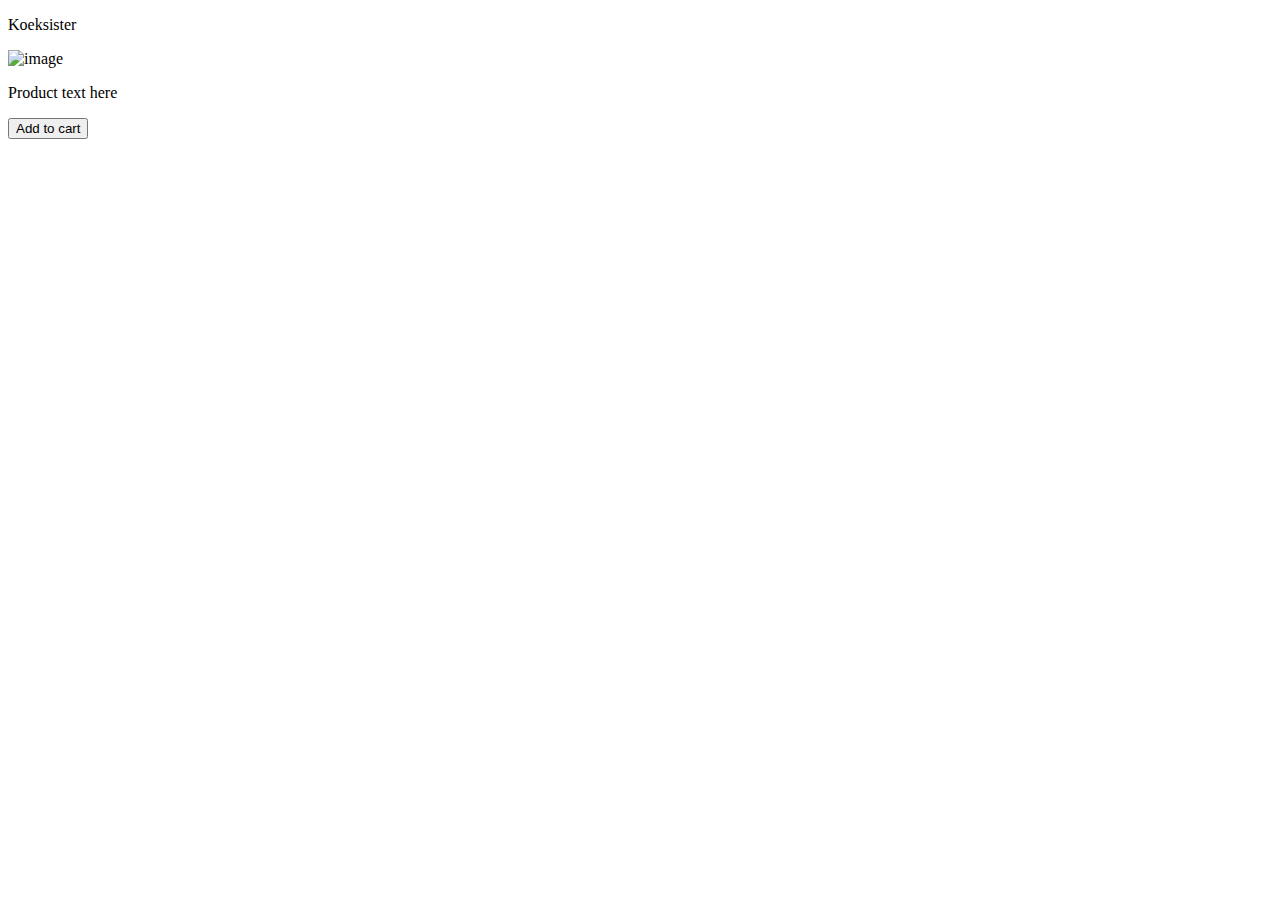
==== products.html @ f914cc5d "updated" ====
<!-- <!DOCTYPE html>
<html lang="en">
  <head>
    <meta charset="UTF-8" />
    <meta http-equiv="X-UA-Compatible" content="IE=edge" />
    <meta name="viewport" content="width=device-width, initial-scale=1.0" />
    <title>Products</title>
    <script src="./products.js"></script>
  </head>
  <body>
    <div id="products-container"></div>
  </body>
</html> -->

<!DOCTYPE html>
<html lang="en">
  <head>
    <meta charset="UTF-8" />
    <meta http-equiv="X-UA-Compatible" content="IE=edge" />
    <meta name="viewport" content="width=device-width, initial-scale=1.0" />
    <title>Products</title>
  </head>
  <body>
    <div class="product-container">
      <div class="product">
        <p class="product-title">Koeksister</p>
        <img
          src="https://images.unsplash.com/photo-1489782419474-4d4221dc5b10?dpr=1&auto=format&fit=crop&w=1500&h=1001&q=80&cs=tinysrgb&crop=&bg="
          alt="image"
        />
        <div class="product-text">
          <p>Product text here</p>
          <button>Add to cart</button>
        </div>
      </div>
    </div>
  </body>
</html>
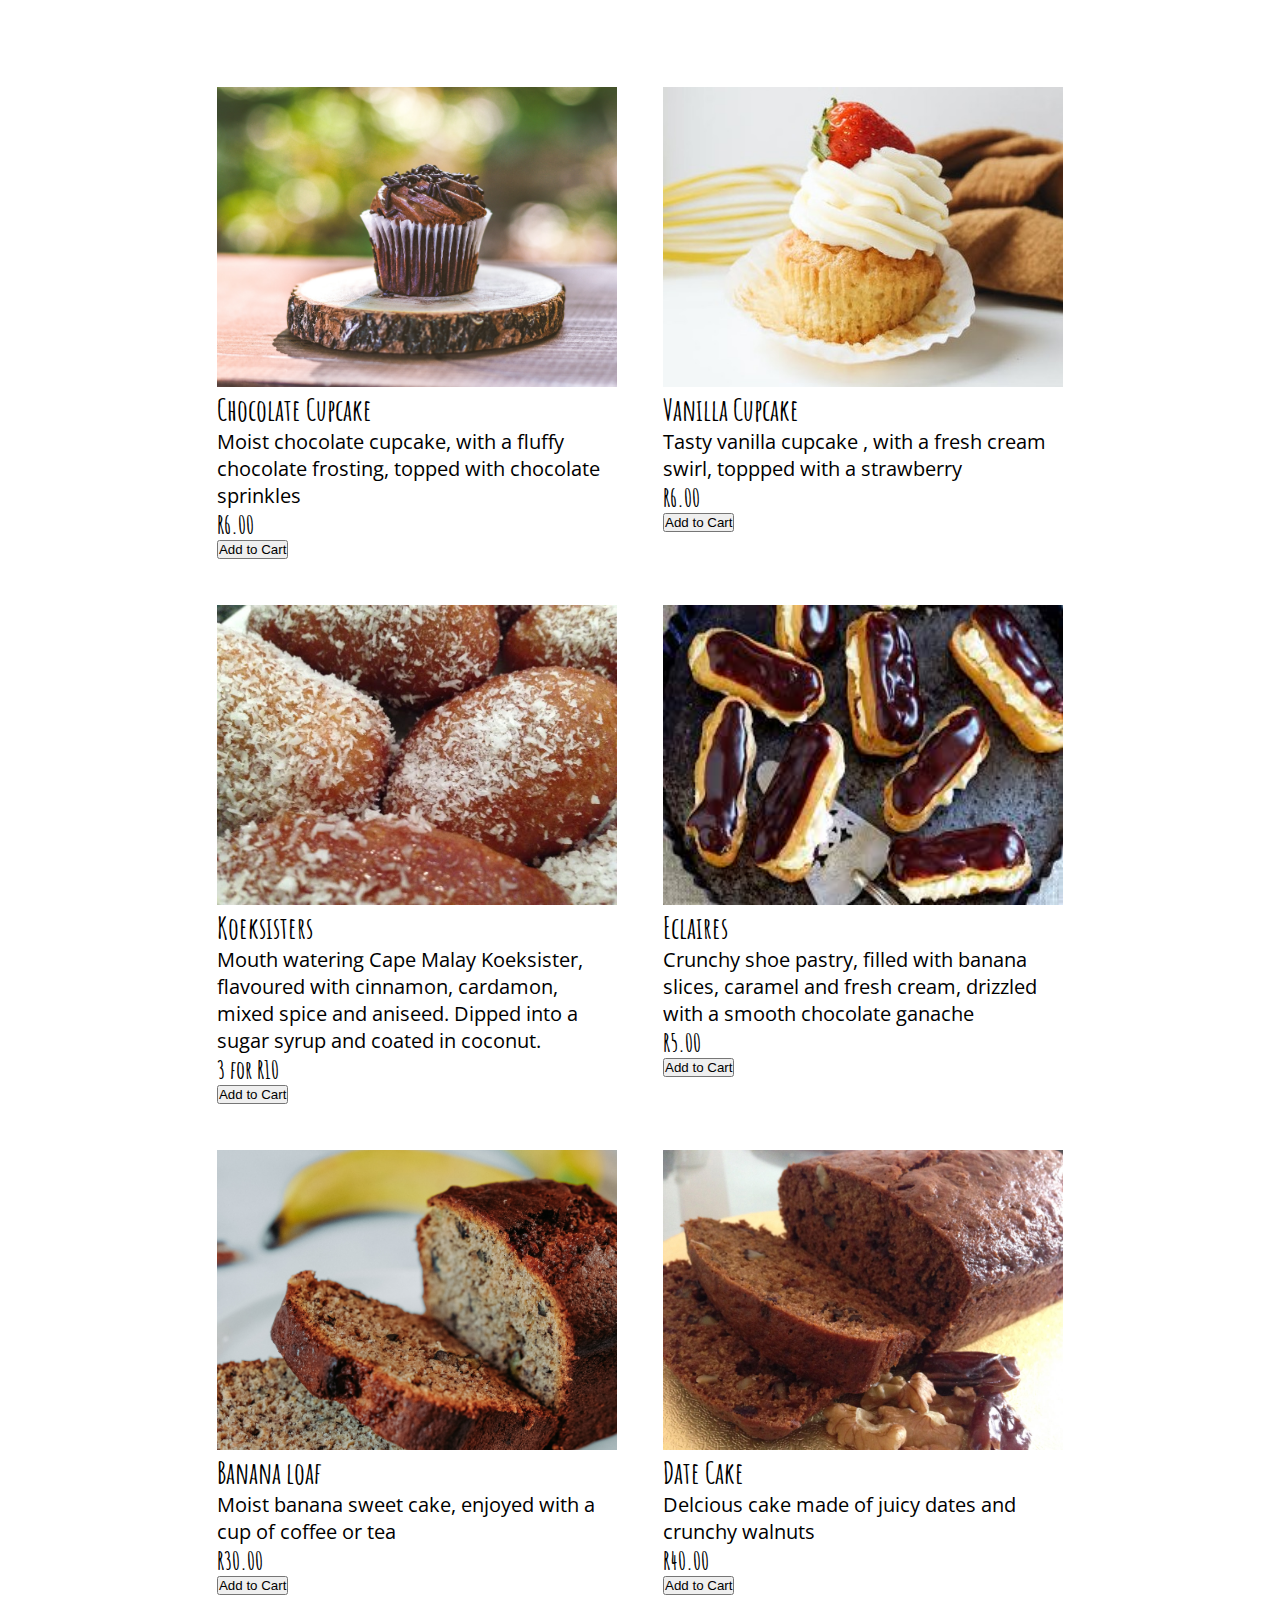
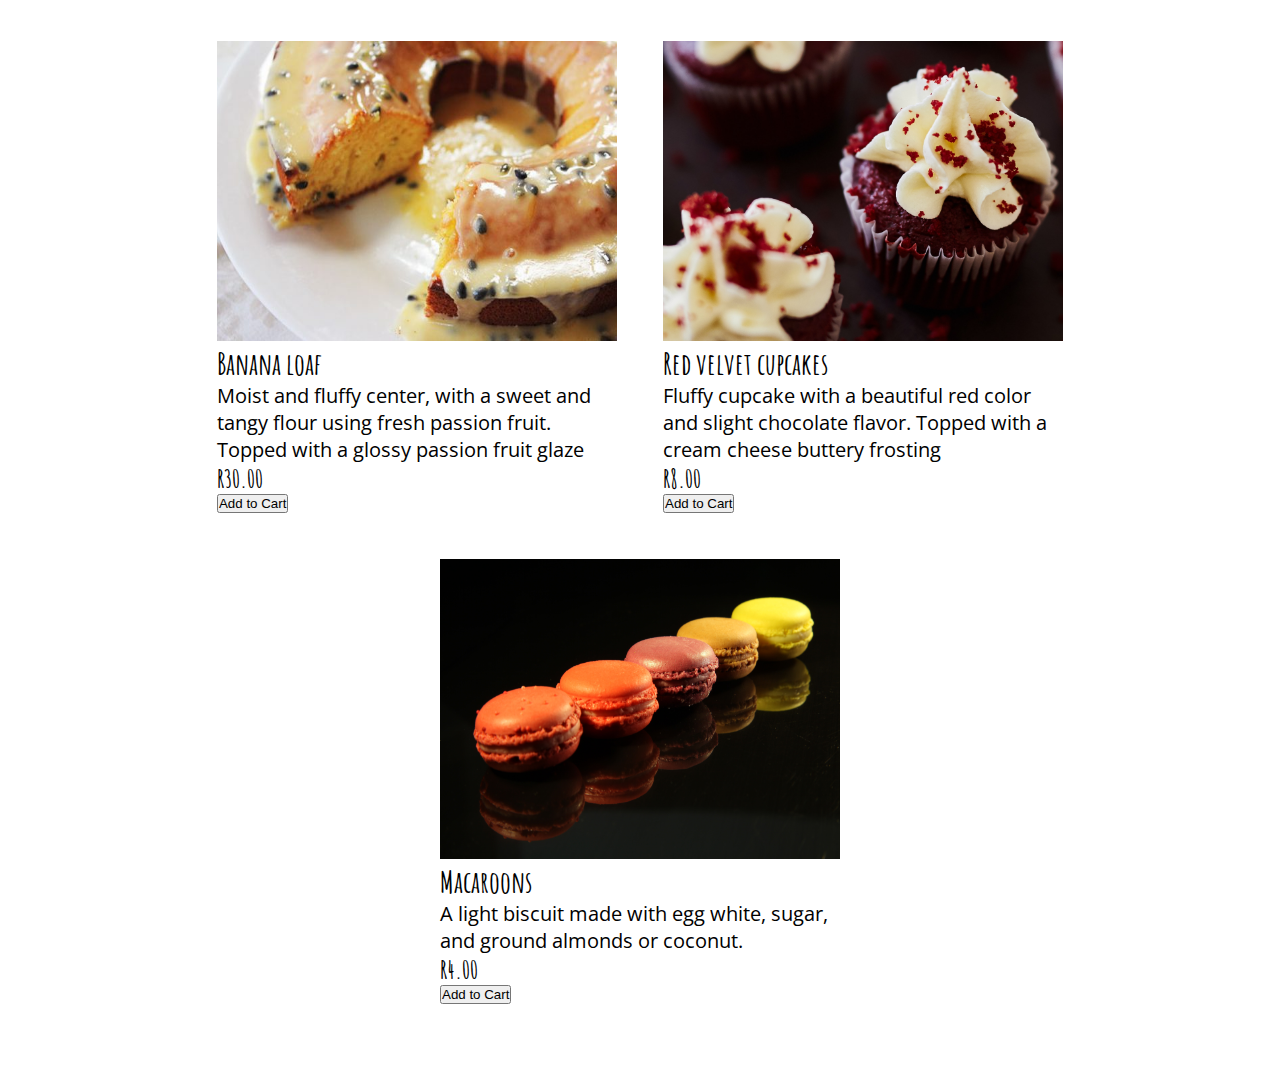
==== commit 11d9885b: "updated" ====
--- a/products.html
+++ b/products.html
@@ -1,17 +1,3 @@
-<!-- <!DOCTYPE html>
-<html lang="en">
-  <head>
-    <meta charset="UTF-8" />
-    <meta http-equiv="X-UA-Compatible" content="IE=edge" />
-    <meta name="viewport" content="width=device-width, initial-scale=1.0" />
-    <title>Products</title>
-    <script src="./products.js"></script>
-  </head>
-  <body>
-    <div id="products-container"></div>
-  </body>
-</html> -->
-
 <!DOCTYPE html>
 <html lang="en">
   <head>
@@ -19,20 +5,10 @@
     <meta http-equiv="X-UA-Compatible" content="IE=edge" />
     <meta name="viewport" content="width=device-width, initial-scale=1.0" />
     <title>Products</title>
+    <link rel="stylesheet" href="./products.css" />
   </head>
   <body>
-    <div class="product-container">
-      <div class="product">
-        <p class="product-title">Koeksister</p>
-        <img
-          src="https://images.unsplash.com/photo-1489782419474-4d4221dc5b10?dpr=1&auto=format&fit=crop&w=1500&h=1001&q=80&cs=tinysrgb&crop=&bg="
-          alt="image"
-        />
-        <div class="product-text">
-          <p>Product text here</p>
-          <button>Add to cart</button>
-        </div>
-      </div>
-    </div>
+    <div id="products-container"></div>
+    <script src="./products.js"></script>
   </body>
 </html>
--- a/products.css
+++ b/products.css
@@ -0,0 +1,40 @@
+@import url("https://fonts.googleapis.com/css2?family=Amatic+SC:wght@400;700&display=swap");
+@import url("https://fonts.googleapis.com/css2?family=Open+Sans+Condensed:wght@300&display=swap");
+* {
+  margin: 0;
+  padding: 0;
+  box-sizing: border-box;
+}
+.product-image {
+  width: 100%;
+  height: 300px;
+}
+.item {
+  width: 400px;
+  margin: 2%;
+  /* border: 1px solid grey; */
+}
+#products-container {
+  display: flex;
+  flex-wrap: wrap;
+  justify-content: center;
+  padding: 5%;
+  /* margin-left: 70px; */
+  width: 100%;
+}
+.name {
+  font-family: "Amatic SC", cursive;
+  font-weight: bolder;
+  font-size: 30px;
+}
+.description {
+  font-family: "Open Sans Condensed", sans-serif;
+  font-size: 20px;
+  text-align: left;
+}
+
+.price {
+  font-family: "Amatic SC", cursive;
+  font-size: 25px;
+  font-weight: bolder;
+}
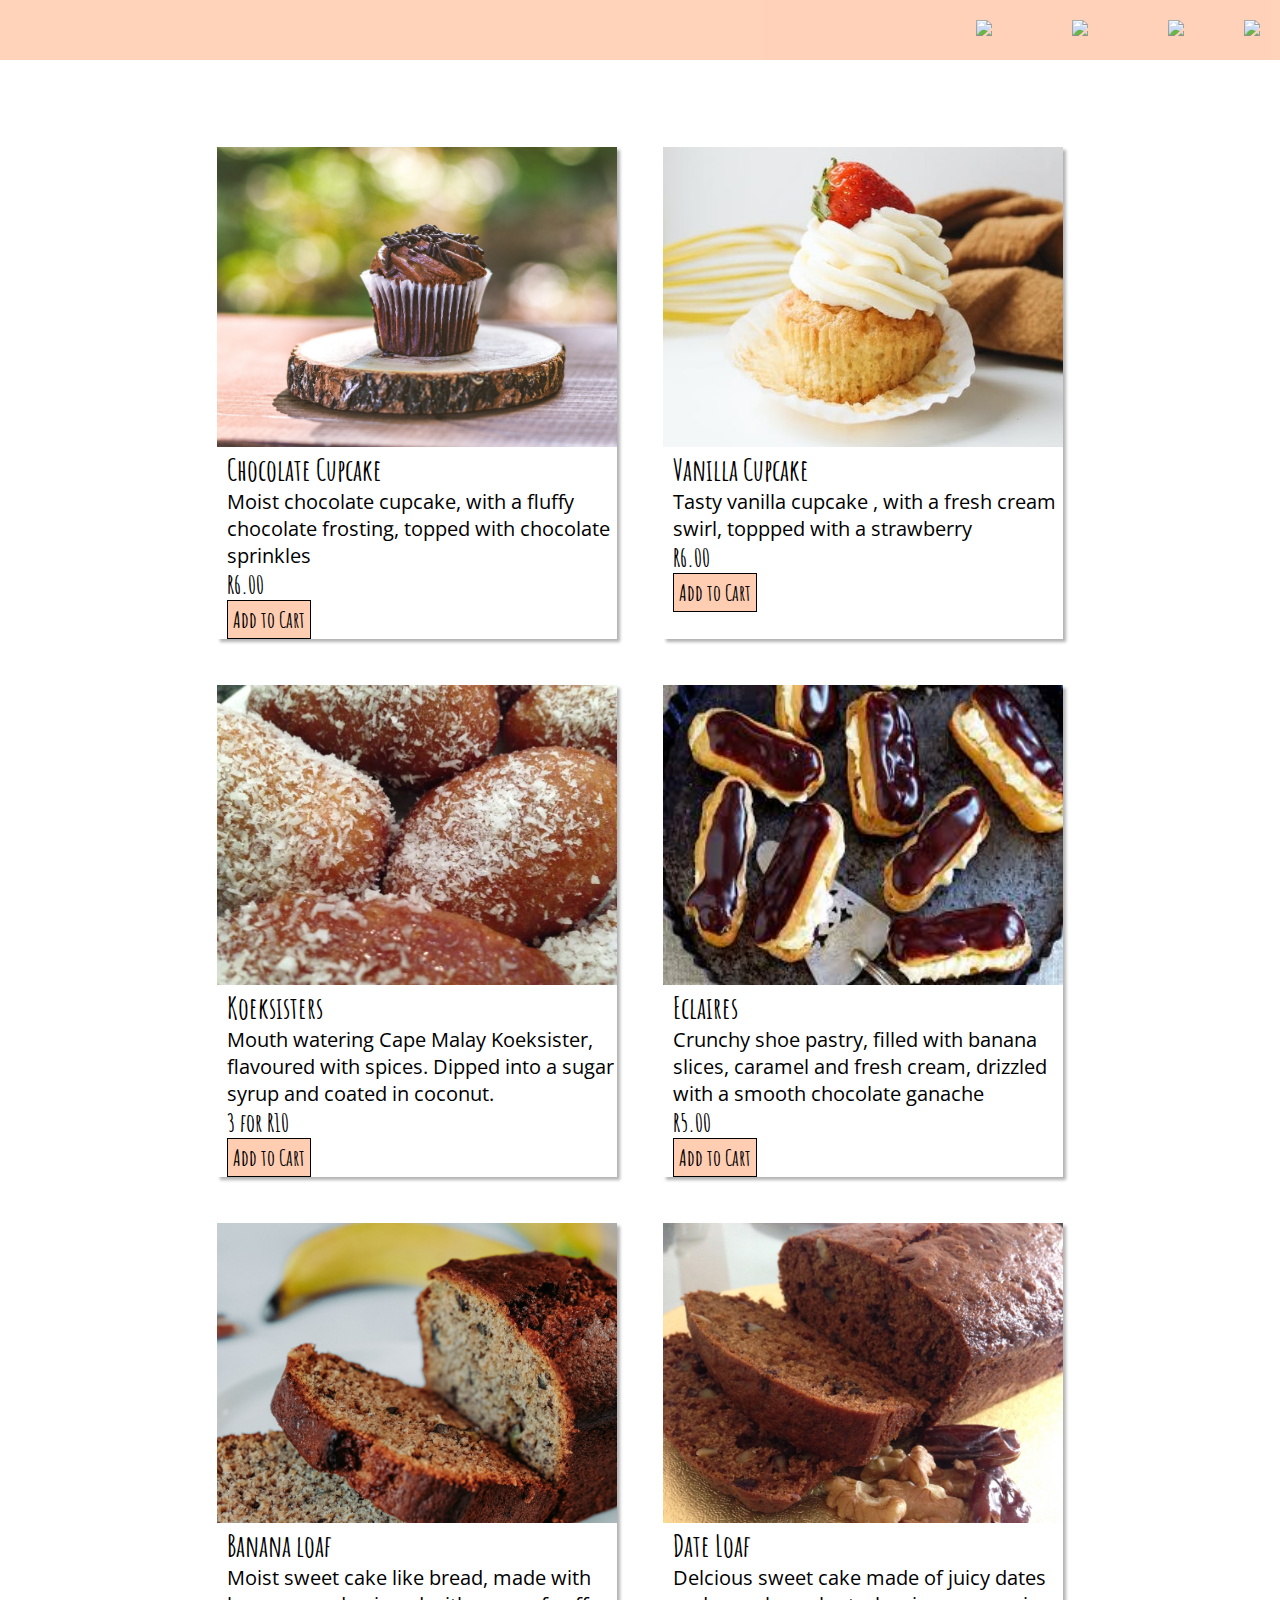
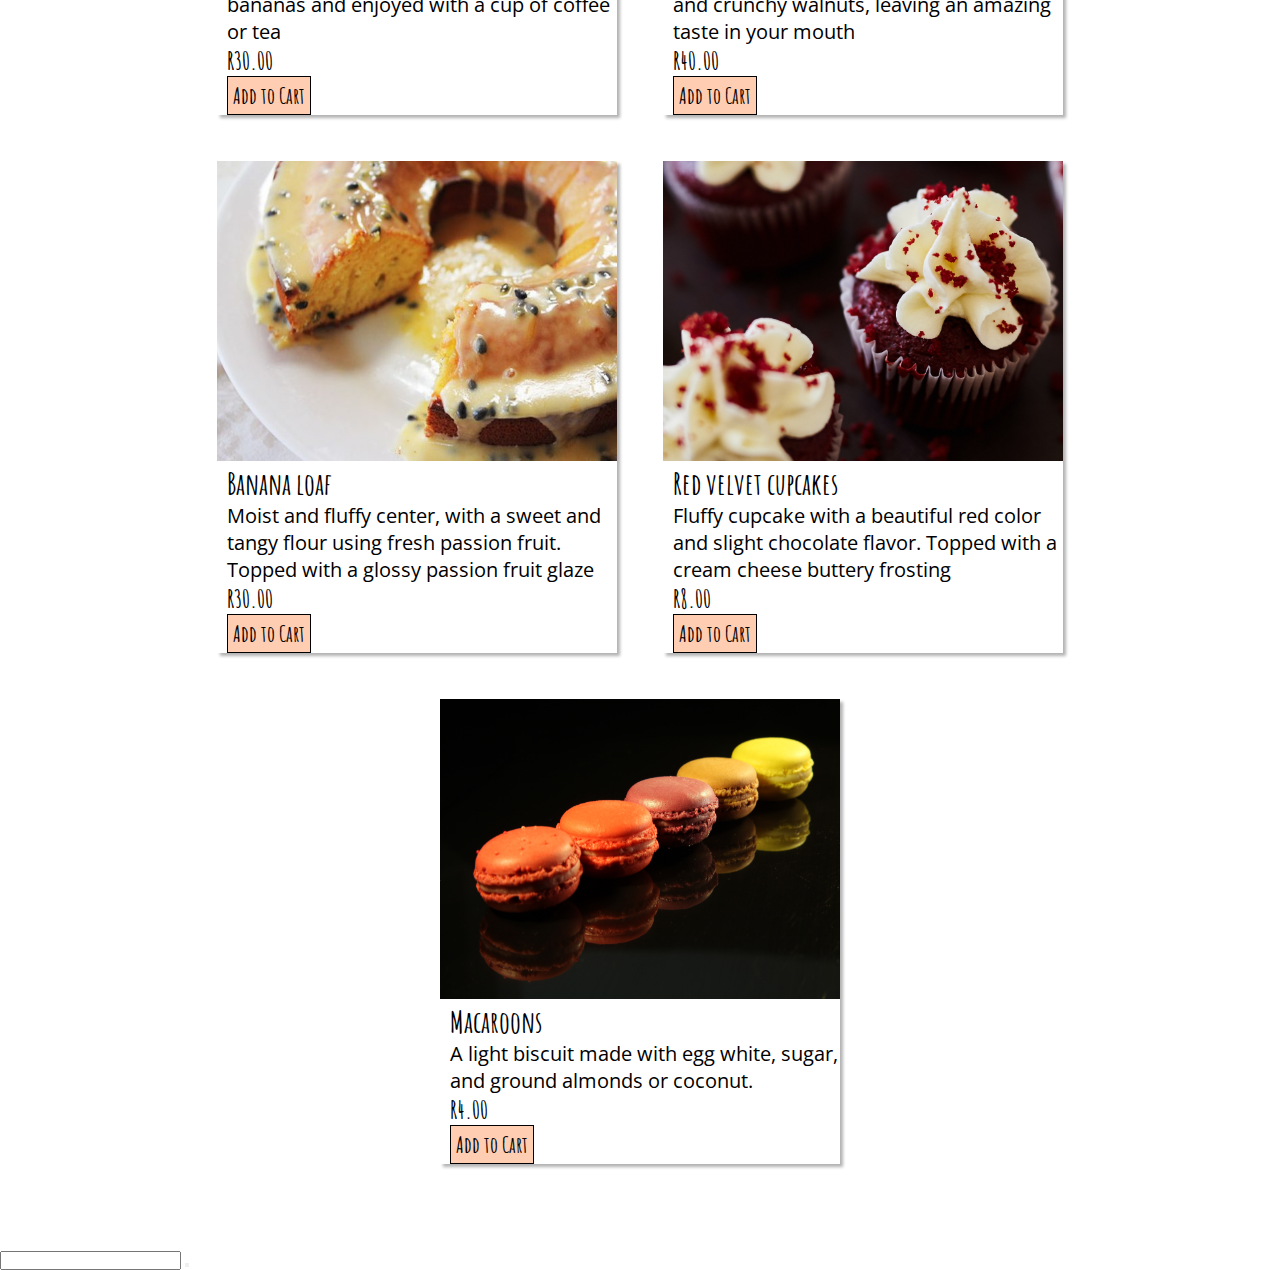
==== commit 792806b8: "updated" ====
--- a/products.html
+++ b/products.html
@@ -8,7 +8,54 @@
     <link rel="stylesheet" href="./products.css" />
   </head>
   <body>
+    <nav id="home" class="navbar-container">
+      <ul class="navbar">
+        <div>
+          <li class="navbar-link">
+            <a href="./index.html" class="nav-button"
+              ><img
+                class="navbar-icons1"
+                src="https://img.icons8.com/material-outlined/32/000000/home--v2.png"
+            /></a>
+          </li>
+        </div>
+        <div>
+          <li class="navbar-link">
+            <a href="./sign in.html" class="nav-button"
+              ><img
+                class="navbar-icons2"
+                src="https://img.icons8.com/material-outlined/32/000000/edit-user-male.png"
+            /></a>
+          </li>
+        </div>
+        <div></div>
+        <div>
+          <li class="navbar-link">
+            <a href="#user-profile " class="nav-button"
+              ><img
+                class="navbar-icons4"
+                src="https://img.icons8.com/ios-glyphs/32/000000/user.png"
+            /></a>
+          </li>
+        </div>
+        <div>
+          <li class="navbar-link">
+            <a href="#items" class="nav-button"
+              ><img
+                class="navbar-icons5"
+                src="https://img.icons8.com/material-sharp/32/000000/add-shopping-cart.png"
+            /></a>
+          </li>
+        </div>
+      </ul>
+    </nav>
     <div id="products-container"></div>
     <script src="./products.js"></script>
+    <div id="filters">
+      <form onsubmit="event.preventDefault(); searchForProducts()">
+        <input type="text" required id="searchTerm" />
+        <button type="submit"></button>
+      </form>
+    </div>
   </body>
 </html>
--- a/products.css
+++ b/products.css
@@ -4,6 +4,42 @@
   margin: 0;
   padding: 0;
   box-sizing: border-box;
+}
+.navbar {
+  display: flex;
+  justify-content: flex-end;
+  /* background-color: #a0ced9; */
+  background-color: #ffcdb2;
+  /* position: fixed; */
+  width: 100vw;
+  opacity: 90%;
+  z-index: 9999;
+}
+
+.navbar-link {
+  list-style: none;
+  padding: 10px;
+  margin: 10px;
+  cursor: pointer;
+}
+.nav-button {
+  text-decoration: none;
+  color: black;
+}
+.navbar-icons1 {
+  margin-left: 20px;
+}
+.navbar-icons2 {
+  margin-left: 40px;
+}
+.navbar-icons3 {
+  margin-left: 20px;
+}
+.navbar-icons4 {
+  margin-left: 40px;
+}
+.navbar-icons5 {
+  margin-left: 20px;
 }
 .product-image {
   width: 100%;
@@ -12,6 +48,7 @@
 .item {
   width: 400px;
   margin: 2%;
+  box-shadow: 3px 3px 3px rgba(0, 0, 0, 0.3);
   /* border: 1px solid grey; */
 }
 #products-container {
@@ -26,15 +63,35 @@
   font-family: "Amatic SC", cursive;
   font-weight: bolder;
   font-size: 30px;
+  margin-left: 10px;
 }
 .description {
   font-family: "Open Sans Condensed", sans-serif;
   font-size: 20px;
   text-align: left;
+  margin-left: 10px;
 }
 
 .price {
   font-family: "Amatic SC", cursive;
   font-size: 25px;
   font-weight: bolder;
+  margin-left: 10px;
 }
+.card-btn {
+  padding: 5px;
+  font-family: "Amatic SC", cursive;
+  font-size: 22px;
+  font-weight: bolder;
+  background-color: #ffcdb2;
+  border: 1px solid black;
+  margin-left: 10px;
+}
+.card-btn:hover {
+  background: white;
+  color: black;
+  backdrop-filter: blur(1.5px);
+  -webkit-backdrop-filter: blur(1.5px);
+}
+@media (max-width: 1000px) {
+}
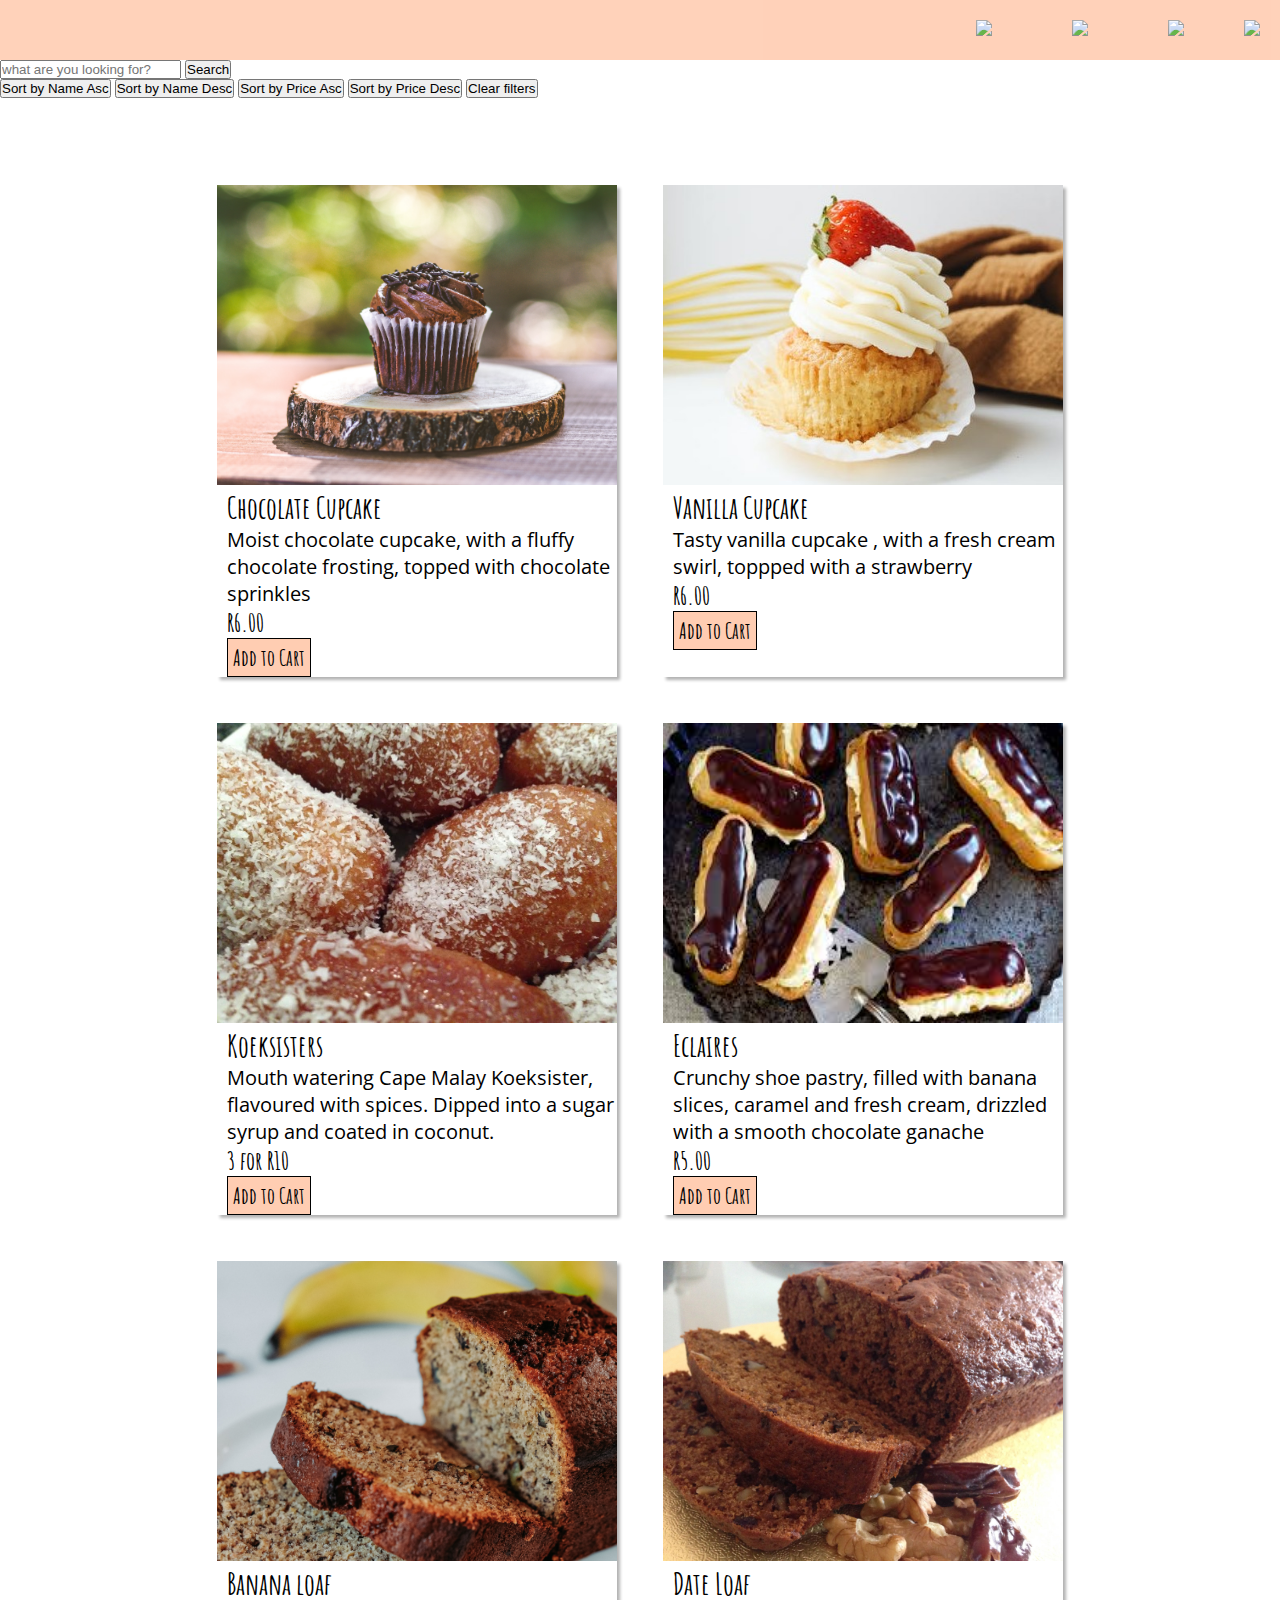
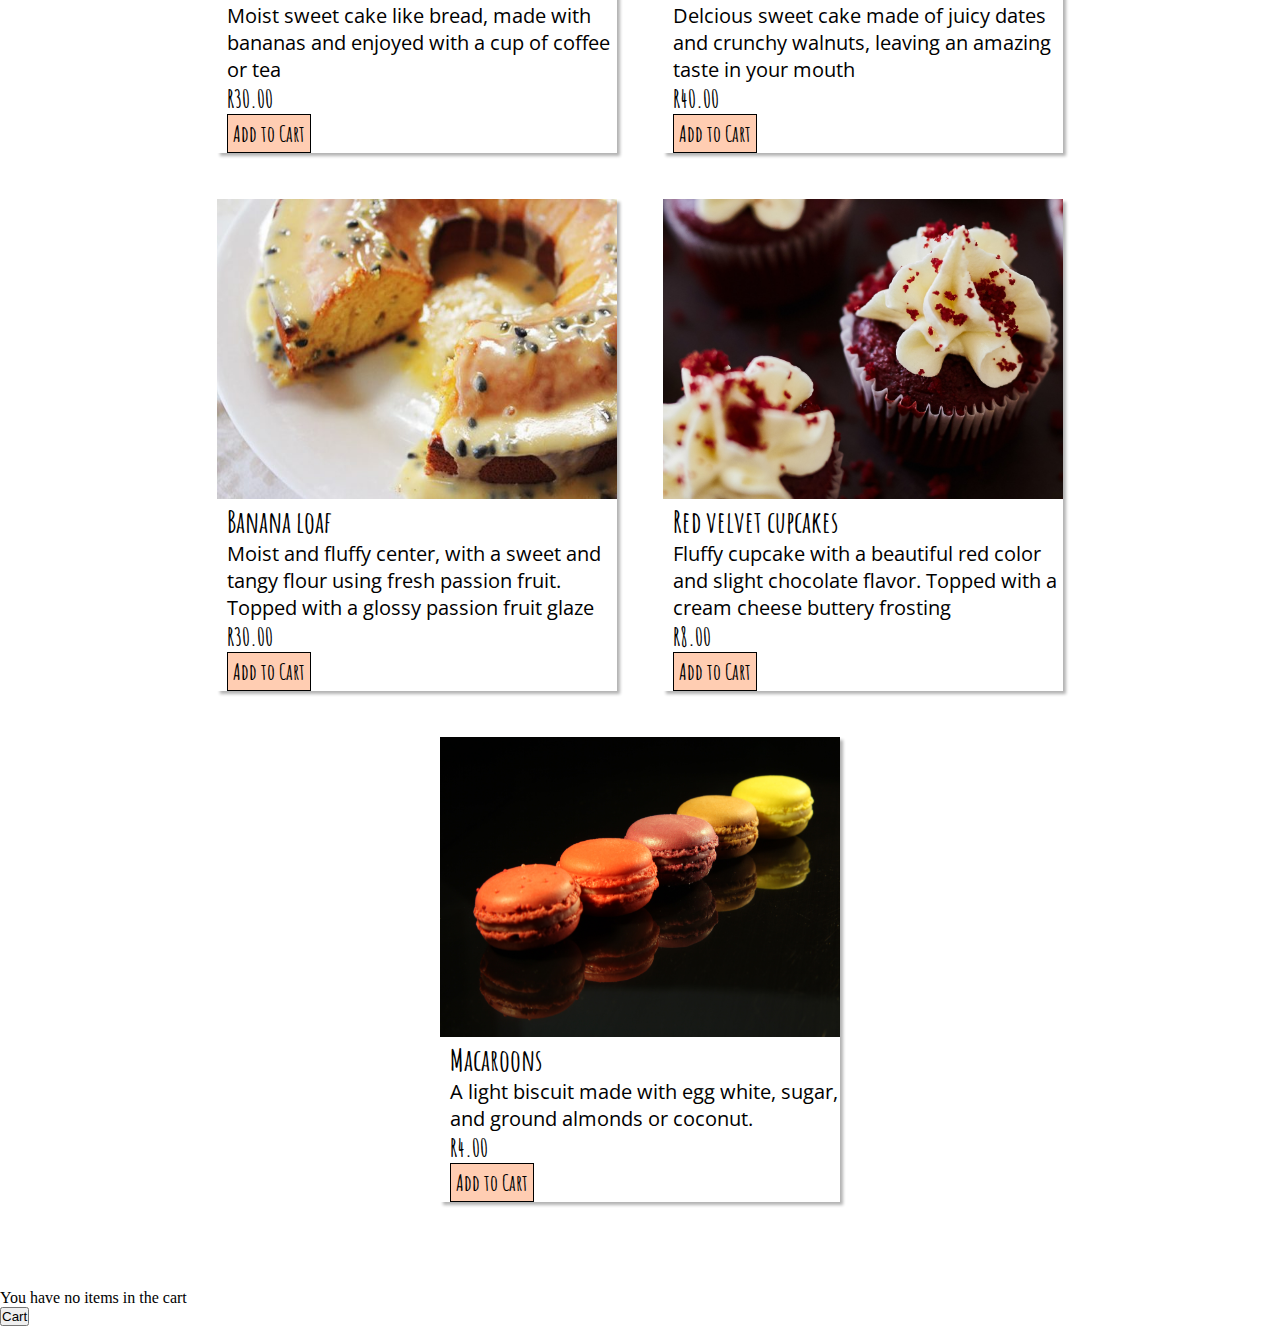
==== commit ab1c405a: "Add files via upload" ====
--- a/products.html
+++ b/products.html
@@ -44,18 +44,27 @@
               ><img
                 class="navbar-icons5"
                 src="https://img.icons8.com/material-sharp/32/000000/add-shopping-cart.png"
-            /></a>
+            /> </a>
           </li>
         </div>
       </ul>
     </nav>
-    <div id="products-container"></div>
-    <script src="./products.js"></script>
     <div id="filters">
       <form onsubmit="event.preventDefault(); searchForProducts()">
-        <input type="text" required id="searchTerm" />
-        <button type="submit"></button>
+        <input type="text" required id="searchTerm" placeholder="what are you looking for?"/>
+        <button type="submit">Search</button>
       </form>
+      <button onclick="sortNameAsc()">Sort by Name Asc </button>
+      <button onclick="sortNameDesc()">Sort by Name Desc </button> 
+      <button onclick="sortPriceAsc()">Sort by Price Asc </button>
+      <button onclick="sortPriceDesc()">Sort by Price Desc</button>
+      <button onclick="getdata()">Clear filters</button> 
+
     </div>
-  </body>
+    <div id="products-container"></div>
+    
+    <div id="cart">You have no items in the cart</div>
+    <button onclick= "toggleCart()" id="card-button">Cart</button>
+    <script src="./products.js"></script>
+    </body>
 </html>
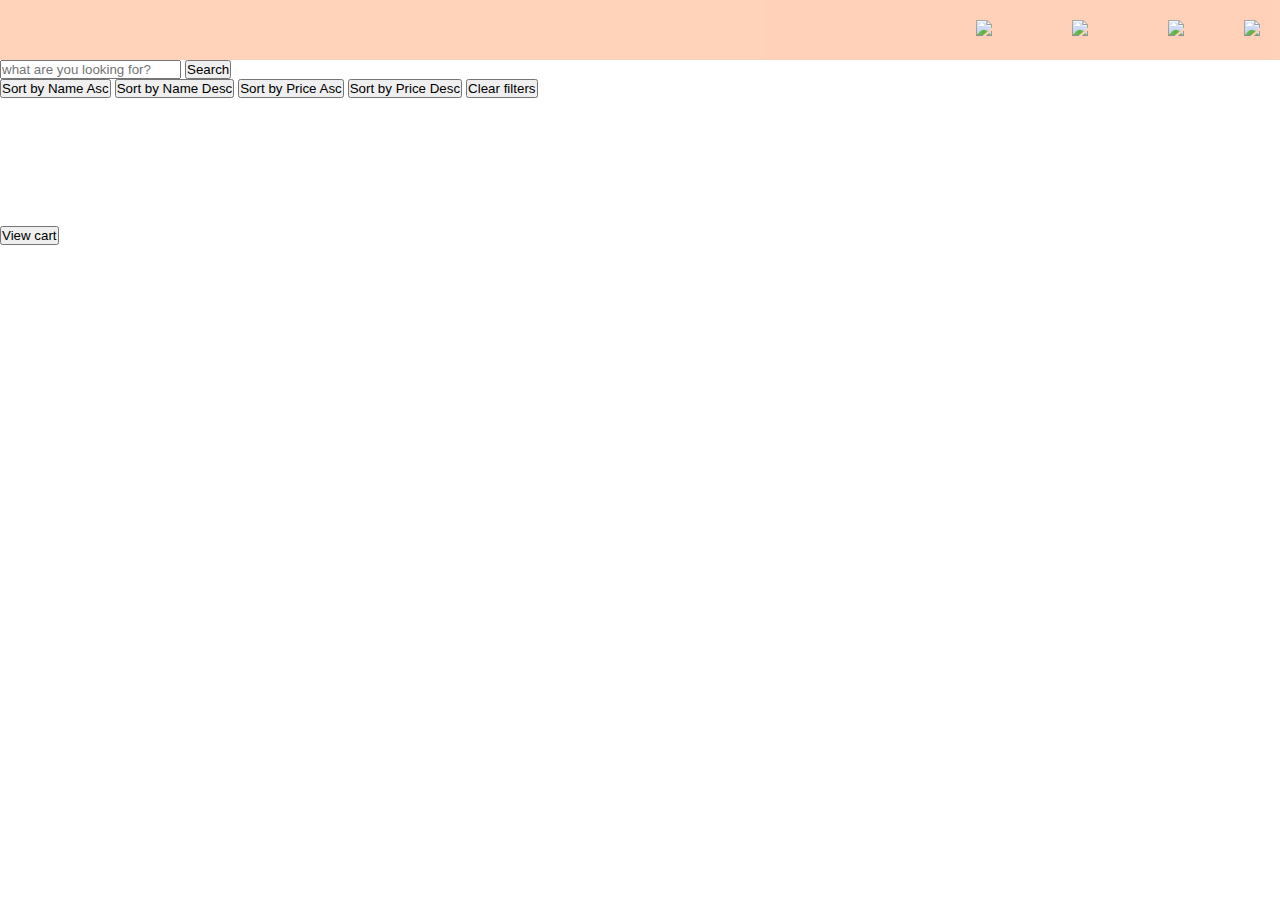
==== commit a4e83b08: "Add files via upload" ====
--- a/products.html
+++ b/products.html
@@ -59,12 +59,18 @@
       <button onclick="sortPriceAsc()">Sort by Price Asc </button>
       <button onclick="sortPriceDesc()">Sort by Price Desc</button>
       <button onclick="getdata()">Clear filters</button> 
-
     </div>
     <div id="products-container"></div>
+    <div>
+      <div id="cart">These are the items in your cart :- 
+        <button onclick= "toggleCart()" id="card-button" class="close-btn">X</button>
+      </div>
+     
+    </div>
+   
+      <button onclick= "toggleCart()" id="card-button">View cart</button>
     
-    <div id="cart">You have no items in the cart</div>
-    <button onclick= "toggleCart()" id="card-button">Cart</button>
+    
     <script src="./products.js"></script>
     </body>
 </html>
--- a/products.css
+++ b/products.css
@@ -93,5 +93,34 @@
   backdrop-filter: blur(1.5px);
   -webkit-backdrop-filter: blur(1.5px);
 }
+
+#cart {
+  position: fixed;
+  width: 100vw;
+  height: 100vh;
+  background: white;
+  top: 0;
+  right: -100vw;
+  z-index: 1;
+  overflow-y: scroll;
+  box-shadow: 3px 3px 3px rgba(0, 0, 0, 0.3);
+}
+
+#cart.active {
+  box-shadow: 3px 3px 3px 3px rgba(0.5, 0.0, 0.5, 0.5);
+  right: 0;
+  width: 20%;
+  background-color: antiquewhite;
+  font-family: "Amatic SC", cursive;
+  font-weight: bolder;
+  font-size: 30px;
+}
+.close-btn{
+  border-radius: 100%;
+  padding: 5px 10px;
+  background-color: antiquewhite;
+  border-color: black 1px solid ;
+  box-shadow: 3px 3px 3px 3px rgba(0, 0, 0, 0.1);
+}
 @media (max-width: 1000px) {
 }
